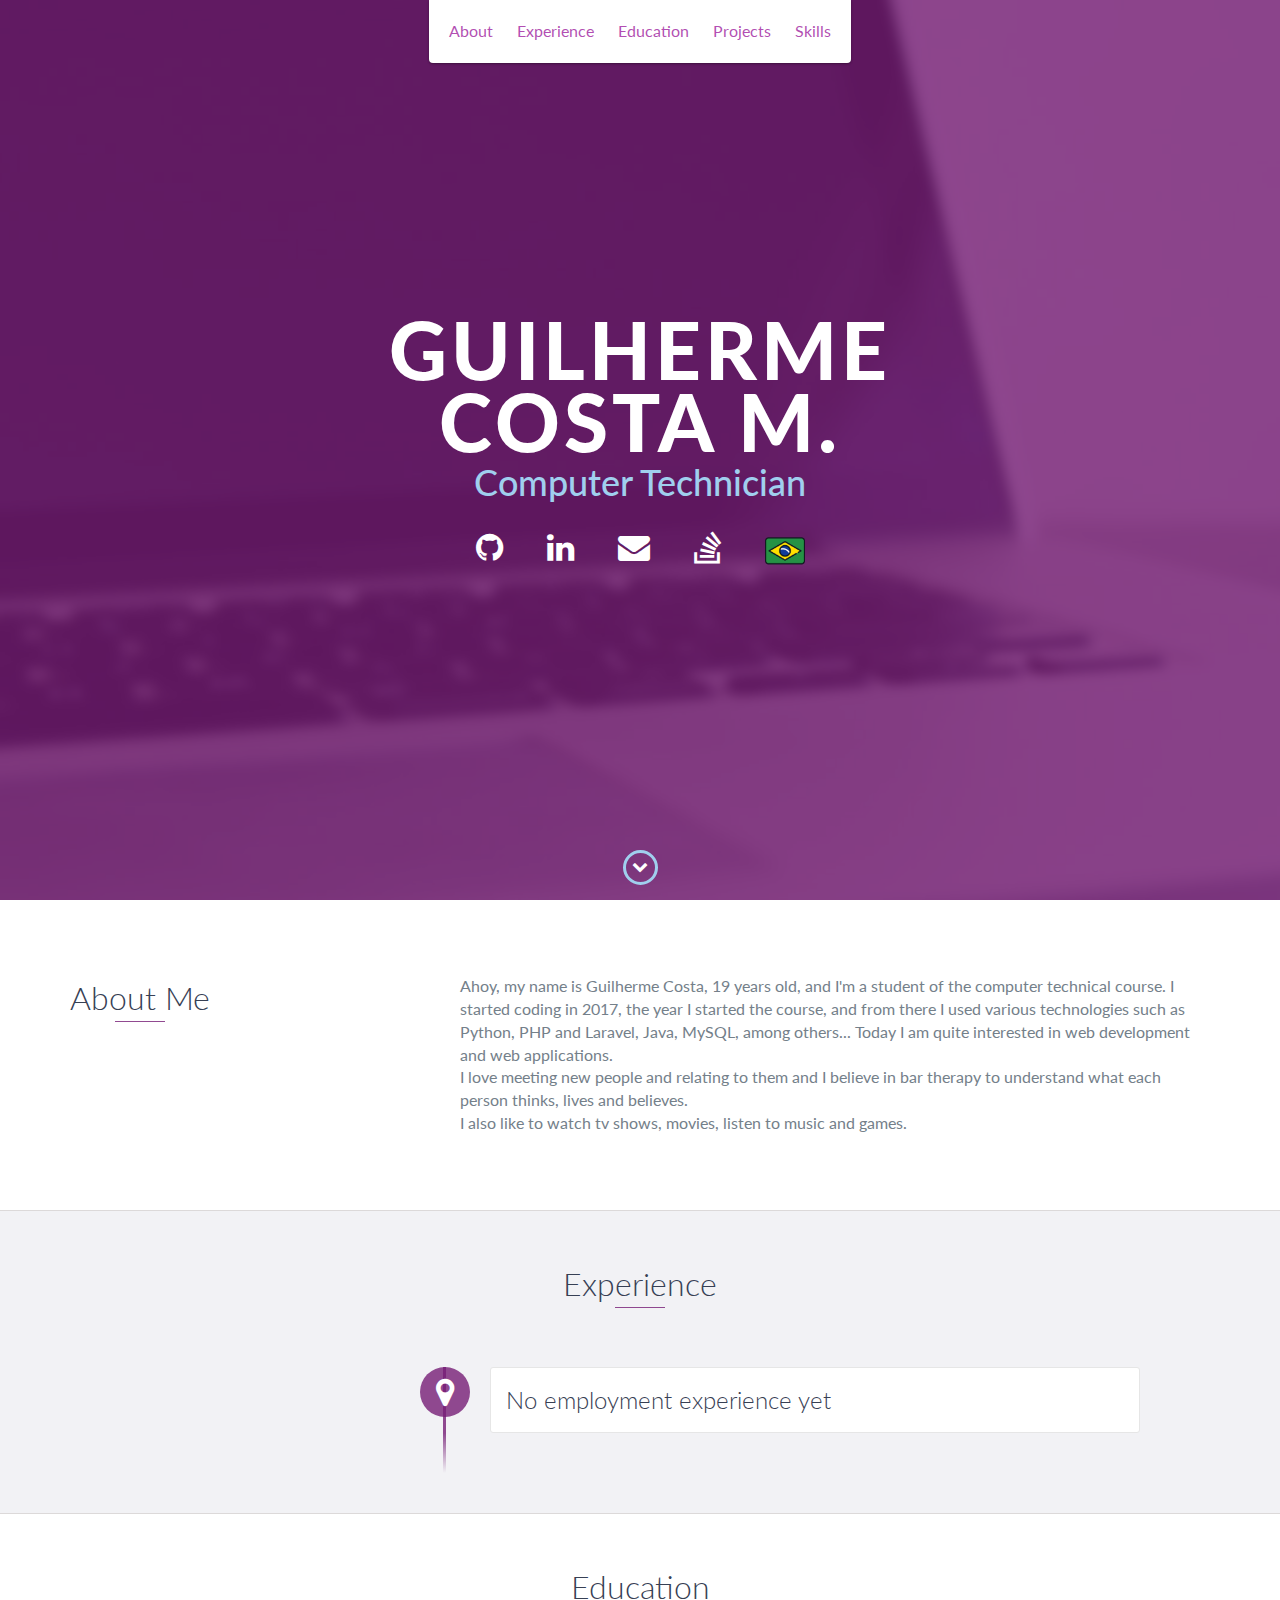
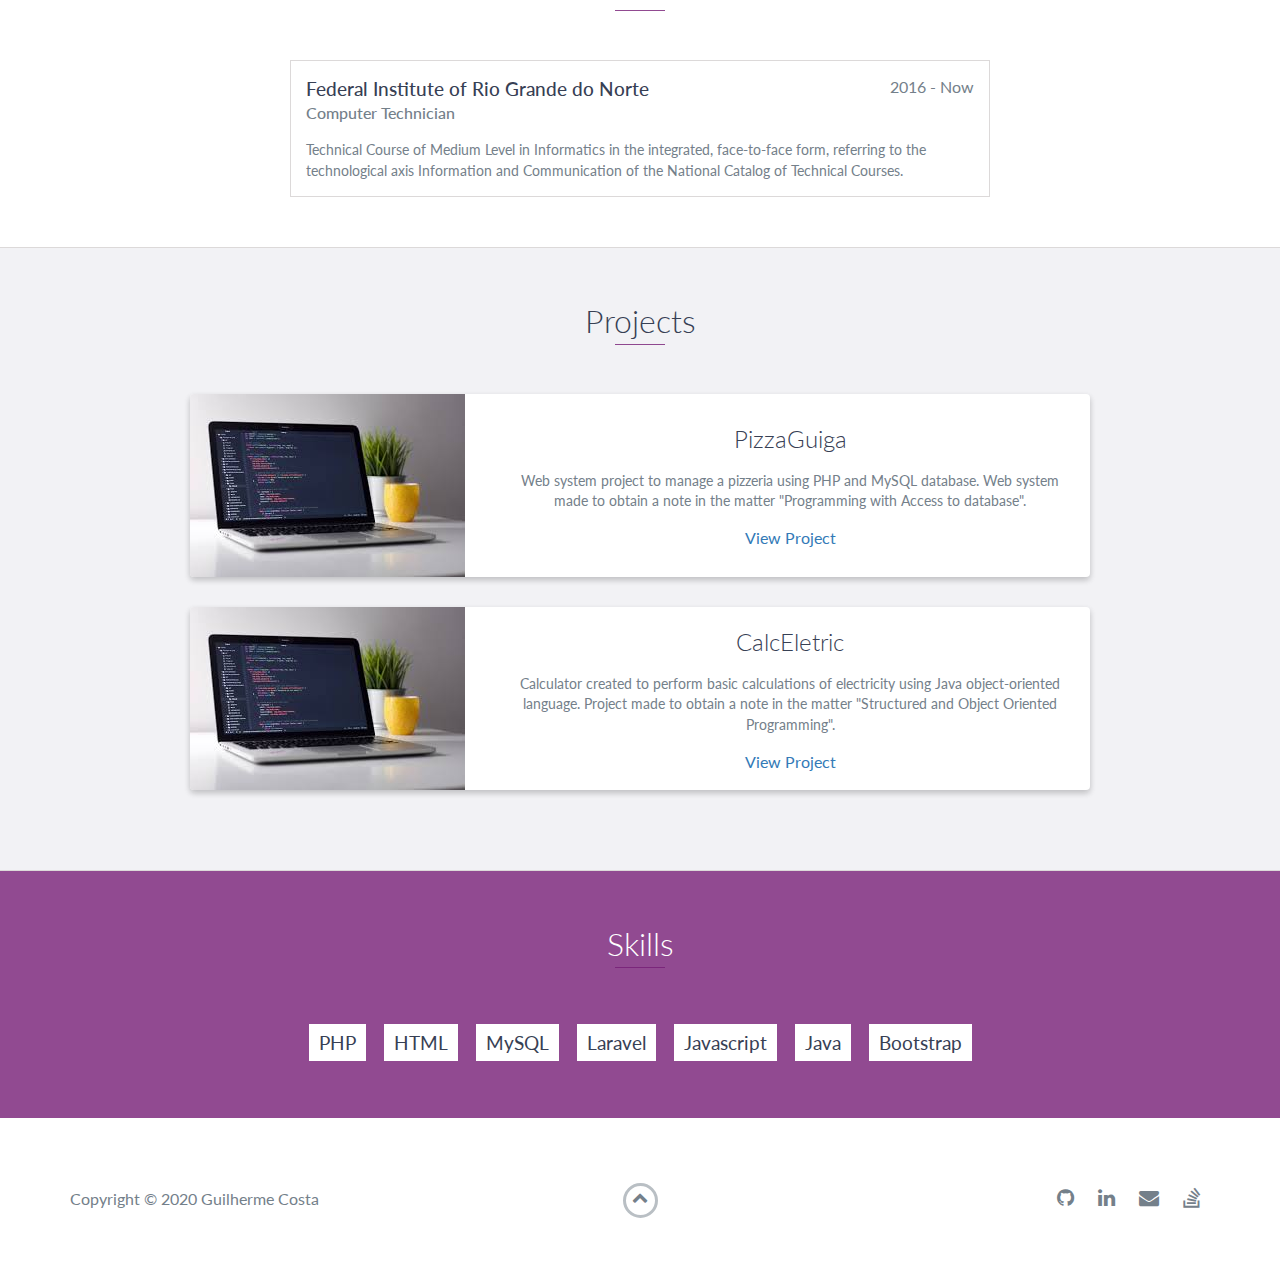
==== index.html @ f0d26895 "remove error of github pages" ====
<!DOCTYPE html>
<html class="no-js" lang="en">

<head>
    <meta charset="utf-8">
    <meta name="author" content="Guilherme Costa de Medeiros">
    <meta name="description" content="Personal portfolio of Guilherme Costa">
    <meta name="keywords" content="coding, portfolio, IT, programming, Guilherme Costa">
    <meta http-equiv=”content-language” content=”en-us”>
    <meta name=”creator” content=”Guilherme Costa de Medeiros”>
    <meta name="viewport" content="width=device-width, initial-scale=1">
    <title>My Portfolio</title>
    <link rel="shortcut icon" href="favicon.ico" type="image/x-icon">
    <link rel="icon" href="favicon.ico" type="image/x-icon">
    <link href="https://fonts.googleapis.com/css?family=Lato:300,400,700,900" rel="stylesheet">
    <link rel="stylesheet" href="libs/font-awesome/css/font-awesome.min.css">
    <link href="css/bootstrap.min.css" rel="stylesheet">
    <link href="css/styles.css" rel="stylesheet">
</head>

<body>
    <div id="mobile-menu-open" class="shadow-large">
        <i class="fa fa-bars" aria-hidden="true"></i>
    </div>
    <!-- End #mobile-menu-toggle -->
    <header>
        <div id="mobile-menu-close">
            <span>Close</span> <i class="fa fa-times" aria-hidden="true"></i>
        </div>
        <ul id="menu" class="shadow">
            <li>
                <a href="#about">About</a>
            </li>
            <li>
                <a href="#experience">Experience</a>
            </li>
            <li>
                <a href="#education">Education</a>
            </li>
            <li>
                <a href="#projects">Projects</a>
            </li>
            <li>
                <a href="#skills">Skills</a>
            </li>
        </ul>
    </header>
    <!-- End header -->

    <div id="lead">
        <div id="lead-content">
            <h1>Guilherme Costa M.</h1>
            <h2>Computer Technician</h2>
            <div class="jumbotron-social">
                <ul class="ul-social-2-0">
                    <li class="li-social-links-2-0">
                        <a class="social-2-0" href="https://github.com/guilhermecostam" target="_blank"><i class="fa fa-github"
                        aria-hidden="true"></i></a>
                    </li>
                    <li class="li-social-links-2-0">
                        <a class="social-2-0" href="https://www.linkedin.com/in/guilhermecostam/" target="_blank"><i class="fa fa-linkedin"
                        aria-hidden="true"></i></a>
                    </li>
                    <!-- <li class="li-social-links-2-0">
                        <a class="social-2-0" href="https://twitter.com/" target="_blank"><i class="fa fa-twitter"
                        aria-hidden="true"></i></a>
                    </li> -->
                    <li class="li-social-links-2-0">
                        <a class="social-2-0" href="mailto:guilhermecostadev@gmail.com?subject=Hello" target="_blank"><i class="fa fa-envelope"
                        aria-hidden="true"></i></a>
                    </li>
                    <li class="li-social-links-2-0">
                        <a class="social-2-0" href="https://pt.stackoverflow.com/users/180341/guilherme-costa?tab=profile" target="_blank"><i class="fa fa-stack-overflow"
                        aria-hidden="true"></i></a>
                    </li>
                    <li class="li-social-links-2-0">
                        <a class="social-2-0" href="index-BR.html"><img src="images/brasil.png" style="height: 40px;"></a>
                    </li>
                </ul>
            </div>
        </div>

        <!-- End #lead-content -->

        <div id="lead-overlay"></div>

        <div id="lead-down">
            <span>
                <i class="fa fa-chevron-down" aria-hidden="true"></i>
            </span>
        </div>
        <!-- End #lead-down -->
    </div>
    <!-- End #lead -->

    <div id="about">
        <div class="container">
            <div class="row">
                <div class="col-md-4">
                    <h2 class="heading">About Me</h2>
                    <!--pôr foto aqui -->
                </div>
                <div class="col-md-8">
                    <p>
                        Ahoy, my name is Guilherme Costa, 19 years old, and I'm a student of the computer technical course. I started coding in 2017, the year I started the course, and from there I used various technologies such as Python, PHP and Laravel, Java, MySQL, among
                        others... Today I am quite interested in web development and web applications.
                        <br>I love meeting new people and relating to them and I believe in bar therapy to understand what each person thinks, lives and believes.
                        <br>I also like to watch tv shows, movies, listen to music and games.
                    </p>
                </div>
            </div>
        </div>
    </div>
    <!-- End #about -->

    <div id="experience" class="background-alt">
        <h2 class="heading">Experience</h2>
        <div id="experience-timeline">
            <div>
                <h3>No employment experience yet</h3>
            </div>

            <!-- <div data-date="2015 – 2016">
                <h3>Employer Name</h3>
                <h4>Job Title</h4>
                <p>
                    Lorem ipsum dolor sit amet, consectetur adipiscing elit. Curabitur in iaculis ex. Etiam volutpat laoreet urna. Morbi ut tortor nec nulla commodo malesuada sit amet vel lacus. Fusce eget efficitur libero. Morbi dapibus porta quam laoreet placerat.
                </p>
            </div> -->

            <!--<div data-date="September 2015 – September 2016">
                <h3>Employer Name</h3>
                <h4>Job Title</h4>
                <p>
                    Lorem ipsum dolor sit amet, consectetur adipiscing elit. Curabitur in iaculis ex. Etiam volutpat laoreet urna. Morbi ut tortor nec nulla commodo malesuada sit amet vel lacus. Fusce eget efficitur libero. Morbi dapibus porta quam laoreet placerat.
                </p>
            </div>-->
        </div>
    </div>
    <!-- End #experience -->

    <div id="education">
        <h2 class="heading">Education</h2>
        <div class="education-block">
            <h3>Federal Institute of Rio Grande do Norte</h3>
            <span class="education-date">2016 - Now</span>
            <h4>Computer Technician</h4>
            <p>
                Technical Course of Medium Level in Informatics in the integrated, face-to-face form, referring to the technological axis Information and Communication of the National Catalog of Technical Courses.
            </p>
        </div>
        <!-- End .education-block -->

        <!-- <div class="education-block">
            <h3>University of Ottawa</h3>
            <span class="education-date">Sept 2016 - Sept 2017</span>
            <h4>Bachelor of Science in Computer Science</h4>
            <ul>
                <li>
                    Lorem ipsum dolor sit amet, consectetur adipiscing elit.
                </li>
                <li>
                    Lorem ipsum dolor sit amet, consectetur adipiscing elit.
                </li>
                <li>
                    Lorem ipsum dolor sit amet, consectetur adipiscing elit.
                </li>
            </ul>
        </div> -->
        <!-- End .education-block -->
    </div>
    <!-- End #education -->

    <div id="projects" class="background-alt">
        <h2 class="heading">Projects</h2>
        <div class="container">
            <div class="row">
                <div class="project shadow-large">
                    <div class="project-image">
                        <img src="images/project.jpg" />
                    </div>
                    <!-- End .project-image -->
                    <div class="project-info">
                        <h3>PizzaGuiga</h3>
                        <p>
                            Web system project to manage a pizzeria using PHP and MySQL database. Web system made to obtain a note in the matter "Programming with Access to database".
                        </p>
                        <a href="https://github.com/guilhermecostam/PizzaGuiga">View Project</a>
                    </div>
                    <!-- End .project-info -->
                </div>
                <!-- End .project -->

                <div class="project shadow-large">
                    <div class="project-image">
                        <img src="images/project.jpg" />
                    </div>
                    <!-- End .project-image -->
                    <div class="project-info">
                        <h3>CalcEletric</h3>
                        <p>
                            Calculator created to perform basic calculations of electricity using Java object-oriented language. Project made to obtain a note in the matter "Structured and Object Oriented Programming".
                        </p>
                        <a href="https://github.com/guilhermecostam/CalcEletric">View Project</a>
                    </div>
                    <!-- End .project-info -->
                </div>
                <!-- End .project -->
            </div>
        </div>
    </div>
    <!-- End #projects -->

    <div id="skills">
        <h2 class="heading">Skills</h2>
        <ul>
            <li>PHP</li>
            <li>HTML</li>
            <li>MySQL</li>
            <li>Laravel</li>
            <li>Javascript</li>
            <li>Java</li>
            <li>Bootstrap</li>
        </ul>
    </div>
    <!-- End #skills -->

    <footer>
        <div class="container">
            <div class="row">
                <div class="col-sm-5 copyright">
                    <p>
                        Copyright &copy; 2020 Guilherme Costa
                    </p>
                </div>
                <div class="col-sm-2 top">
                    <span id="to-top">
                        <i class="fa fa-chevron-up" aria-hidden="true"></i>
                    </span>
                </div>
                <div class="col-sm-5 social">
                    <ul>
                        <li>
                            <a href="https://github.com/guilhermecostam" target="_blank"><i class="fa fa-github" aria-hidden="true"></i></a>
                        </li>
                        <li>
                            <a href="https://www.linkedin.com/in/guilhermecostam/" target="_blank"><i class="fa fa-linkedin" aria-hidden="true"></i></a>
                        </li>
                        <!-- <li>
                            <a href="https://twitter.com/" target="_blank"><i class="fa fa-twitter" aria-hidden="true"></i></a>
                        </li> -->
                        <li>
                            <a href="mailto:guilhermecostadev@gmail.com?subject=Hello" target="_blank"><i class="fa fa-envelope" aria-hidden="true"></i></a>
                        </li>
                        <li>
                            <a href="https://pt.stackoverflow.com/users/180341/guilherme-costa?tab=profile" target="_blank"><i class="fa fa-stack-overflow" aria-hidden="true"></i></a>
                        </li>
                    </ul>
                </div>
            </div>
        </div>
    </footer>
    <!-- End footer -->

    <script src="https://ajax.googleapis.com/ajax/libs/jquery/1.12.4/jquery.min.js"></script>
    <script src="js/scripts.min.js"></script>
</body>

</html>
---- css/styles.css ----
body {
    font-family: 'Lato', sans-serif;
    font-size: 16px
}

.ul-social-2-0 {
    text-align: center;
    padding-left: 0;
}

.li-social-links-2-0 {
    display: inline-block;
    list-style: none;
}

.social-2-0 {
    font-size: 2em;
    color: white;
    padding: 20px;
}

body.active {
    overflow: hidden;
    z-index: -1
}

.no-js #experience-timeline>div {
    background: #fff;
    padding: 10px;
    margin-bottom: 10px;
    border: 1px solid #dcd9d9
}

.no-js #experience-timeline>div h3 {
    font-size: 1.5em;
    font-weight: 300;
    color: #374054;
    display: inline-block;
    margin: 0
}

.no-js #experience-timeline>div h4 {
    font-size: 1.2em;
    font-weight: 300;
    color: #7e8890;
    margin: 0 0 15px 0
}

.no-js #experience-timeline>div p {
    color: #74808a;
    font-size: 0.9em;
    margin: 0
}

.no-js #experience-timeline:before,
.no-js #experience-timeline:after {
    content: none
}

@keyframes dropHeader {
    0% {
        transform: translateY(-100%)
    }
    100% {
        transform: translateY(0)
    }
}

header {
    position: absolute;
    top: 0;
    left: 0;
    right: 0;
    text-align: center;
    z-index: 10;
    animation-name: dropHeader;
    animation-iteration-count: 1;
    animation-timing-function: ease;
    animation-duration: 0.75s
}

header ul {
    display: inline-block;
    background: #fff;
    text-align: center;
    padding: 10px;
    margin: 0;
    border-bottom-right-radius: 4px;
    border-bottom-left-radius: 4px
}

header li {
    display: inline-block
}

header a {
    display: block;
    color: rgba(158, 29, 158, 0.8);
    padding: 10px
}

header a:hover {
    color: #217dbb;
    text-decoration: none;
    background: #eee;
    border-radius: 4px
}

header a:focus {
    color: rgba(117, 29, 117, 0.8);
    text-decoration: none
}

header.active {
    display: block
}

header.sticky {
    position: fixed;
    z-index: 999
}

#menu.active {
    display: block
}

#mobile-menu-open {
    display: none;
    cursor: pointer;
    position: fixed;
    right: 15px;
    top: 10px;
    color: rgba(117, 29, 117, 0.8);
    font-size: 1.5em;
    z-index: 20;
    padding: 0 7px;
    border-radius: 4px;
    background: #fff
}

#mobile-menu-close {
    display: none;
    text-align: right;
    width: 100%;
    background: #fff;
    font-size: 1.5em;
    padding-right: 15px;
    padding-top: 10px;
    cursor: pointer;
    color: rgba(117, 29, 117, 0.8)
}

#mobile-menu-close span {
    font-size: 0.5em;
    text-transform: uppercase
}

#mobile-menu-close i {
    vertical-align: middle
}

footer {
    padding: 50px 0
}

.copyright {
    padding-top: 20px
}

.copyright p {
    margin: 0;
    color: #74808a
}

.top {
    text-align: center
}

.top span {
    cursor: pointer;
    display: block;
    margin: 15px auto 0 auto;
    width: 35px;
    height: 35px;
    border-radius: 50%;
    border: 3px solid #b9bfc4;
    text-align: center
}

.top i {
    color: #74808a
}

.social {
    text-align: right
}

.social ul {
    margin: 5px 0 0 0;
    padding: 0
}

.social li {
    display: inline-block;
    font-size: 1.25em;
    list-style: none
}

.social a {
    display: block;
    color: #74808a;
    padding: 10px
}

.social a:hover {
    color: rgba(117, 29, 117, 0.8)
}

.btn-rounded-white {
    display: inline-block;
    color: #fff;
    padding: 15px 25px;
    border: 3px solid #fff;
    border-radius: 30px;
    transition: .5s ease all
}

.btn-rounded-white:hover {
    color: rgba(117, 29, 117, 0.8);
    background: #fff;
    text-decoration: none
}

.shadow {
    box-shadow: 0 1px 3px rgba(0, 0, 0, 0.12), 0 1px 2px rgba(0, 0, 0, 0.24)
}

.shadow-large {
    box-shadow: 0 3px 6px rgba(0, 0, 0, 0.08), 0 3px 6px rgba(0, 0, 0, 0.15)
}

.heading {
    position: relative;
    display: inline-block;
    font-size: 2em;
    font-weight: 300;
    margin: 0 0 30px 0
}

.heading:after {
    position: absolute;
    content: '';
    top: 100%;
    height: 1px;
    width: 50px;
    left: 0;
    right: 0;
    margin: 0 auto;
    background: rgba(117, 29, 117, 0.8)
}

.background-alt {
    background: #f2f2f5
}

#lead {
    position: relative;
    height: 100vh;
    min-height: 500px;
    max-height: 1080px;
    background: url(../images/lead-bg.jpg);
    background-size: cover;
    padding: 15px;
    overflow: hidden
}

#lead-content {
    position: absolute;
    z-index: 10;
    top: 50%;
    left: 50%;
    transform: translate(-50%, -50%);
    text-align: center
}

#lead-content h1,
#lead-content h2 {
    margin: 0
}

#lead-content h1 {
    color: #fff;
    font-weight: 900;
    font-size: 5em;
    text-transform: uppercase;
    letter-spacing: 0.05em;
    line-height: 0.9em
}

#lead-content h2 {
    color: #a0cfee;
    font-weight: 500;
    font-size: 2.25em;
    margin-bottom: 15px
}

#lead-overlay {
    position: absolute;
    height: 100%;
    width: 100%;
    top: 0;
    right: 0;
    bottom: 0;
    left: 0;
    background: rgba(117, 29, 117, 0.8);
    z-index: 1
}

#lead-down {
    position: absolute;
    left: 0;
    right: 0;
    width: 100%;
    text-align: center;
    z-index: 10;
    bottom: 15px;
    color: #fff
}

#lead-down span {
    cursor: pointer;
    display: block;
    margin: 0 auto;
    width: 35px;
    height: 35px;
    border-radius: 50%;
    border: 3px solid #a0cfee;
    text-align: center
}

#lead-down i {
    animation: pulsate 1.5s ease;
    animation-iteration-count: infinite;
    padding-top: 5px
}

@keyframes pulsate {
    0% {
        transform: scale(1, 1)
    }
    50% {
        transform: scale(1.2, 1.2)
    }
    100% {
        transform: scale(1, 1)
    }
}

#about {
    padding: 75px 15px;
    border-bottom: 1px solid #dcd9d9
}

#about h2 {
    color: #374054
}

#about p {
    color: #74808a;
    margin: 0
}

#experience {
    padding: 50px 15px;
    text-align: center;
    border-bottom: 1px solid #dcd9d9
}

#experience h2 {
    color: #374054
}

#experience-timeline {
    margin: 30px auto 0 auto;
    position: relative;
    max-width: 1000px
}

#experience-timeline:before {
    position: absolute;
    content: '';
    top: 0;
    bottom: 0;
    left: 303px;
    right: auto;
    height: 100%;
    width: 3px;
    background: rgba(117, 29, 117, 0.8);
    z-index: 0
}

#experience-timeline:after {
    position: absolute;
    content: '';
    width: 3px;
    height: 40px;
    background: rgba(117, 29, 117, 0.8);
    background: linear-gradient(to bottom, rgba(117, 29, 117, 0.8), rgba(52, 152, 219, 0));
    top: 100%;
    left: 303px
}

.vtimeline-content {
    margin-left: 350px;
    background: #fff;
    border: 1px solid #e6e6e6;
    padding: 15px;
    border-radius: 3px;
    text-align: left
}

.vtimeline-content h3 {
    font-size: 1.5em;
    font-weight: 300;
    color: #374054;
    display: inline-block;
    margin: 0
}

.vtimeline-content h4 {
    font-size: 1.2em;
    font-weight: 300;
    color: #7e8890;
    margin: 0 0 15px 0
}

.vtimeline-content p {
    color: #74808a;
    font-size: 0.9em;
    margin: 0
}

.vtimeline-point {
    position: relative;
    display: block;
    margin-bottom: 30px
}

.vtimeline-icon {
    position: relative;
    color: #fff;
    width: 50px;
    height: 50px;
    background: rgba(117, 29, 117, 0.8);
    border-radius: 50%;
    float: left;
    z-index: 99;
    margin-left: 280px
}

.vtimeline-icon i {
    display: block;
    font-size: 2em;
    margin-top: 10px
}

.vtimeline-date {
    width: 260px;
    text-align: right;
    position: absolute;
    left: 0;
    top: 10px;
    font-weight: 300;
    color: #374054
}

#education {
    padding: 50px 15px 20px 15px;
    border-bottom: 1px solid #dcd9d9;
    text-align: center
}

#education h2 {
    color: #374054;
    margin-bottom: 50px
}

.education-block {
    max-width: 700px;
    margin: 0 auto 30px auto;
    padding: 15px;
    border: 1px solid #dcd9d9;
    text-align: left
}

.education-block h3 {
    font-weight: 500;
    float: left;
    margin: 0;
    color: #374054
}

.education-block span {
    color: #74808a;
    float: right
}

.education-block h4 {
    color: #74808a;
    clear: both;
    font-weight: 500;
    margin: 0 0 15px 0
}

.education-block p,
.education-block ul {
    margin: 0;
    color: #74808a;
    font-size: 0.9em
}

.education-block ul {
    padding: 0 0 0 15px
}

#projects {
    padding: 50px 15px;
    border-bottom: 1px solid #dcd9d9;
    text-align: center
}

#projects h2 {
    color: #374054;
    margin-bottom: 50px
}

.project {
    position: relative;
    max-width: 900px;
    margin: 0 auto 30px auto;
    overflow: hidden;
    background: #fff;
    border-radius: 4px
}

.project-image {
    float: left
}

.project-info {
    position: absolute;
    top: 50%;
    transform: translateY(-50%);
    margin-left: 300px;
    padding: 15px
}

.project-info h3 {
    font-size: 1.5em;
    font-weight: 300;
    color: #374054;
    margin: 0 0 15px 0
}

.project-info p {
    color: #74808a;
    margin: 0 0 15px 0;
    font-size: 0.9em
}

.no-image .project-info {
    position: relative;
    margin: 0;
    padding: 30px 15px;
    transform: none
}

#more-projects {
    display: none
}

#skills {
    padding: 50px 15px;
    background: rgba(117, 29, 117, 0.8);
    text-align: center
}

#skills h2 {
    color: #fff;
    margin-bottom: 50px
}

#skills ul {
    display: block;
    margin: 0 auto;
    padding: 0;
    max-width: 800px
}

#skills li {
    display: inline-block;
    margin: 7px;
    padding: 5px 10px;
    color: #374054;
    background: #fff;
    list-style: none;
    cursor: default;
    font-size: 1.2em
}

.optional-section {
    padding: 50px 15px;
    text-align: center;
    border-top: 1px solid #dcd9d9
}

.optional-section h2 {
    color: #374054
}

.optional-section-block {
    max-width: 700px;
    margin: 0 auto 30px auto;
    padding: 15px;
    border: 1px solid #dcd9d9;
    background: #fff;
    text-align: left
}

.optional-section-block h3 {
    font-weight: 500;
    margin: 0 0 15px 0;
    color: #374054
}

.optional-section-block h4 {
    color: #74808a;
    clear: both;
    font-weight: 500;
    margin: 0 0 15px 0
}

.optional-section-block p,
.optional-section-block ul {
    margin: 0 0 15px 0;
    color: #74808a;
    font-size: 0.9em
}

.optional-section-block ul {
    padding: 0 0 0 15px
}

@media only screen and (max-width: 750px) {
    #experience-timeline:before,
    #experience-timeline:after {
        left: 23px
    }
    .vtimeline-date {
        width: auto;
        text-align: left;
        position: relative;
        margin-bottom: 15px;
        display: block;
        margin-left: 70px
    }
    .vtimeline-icon {
        margin-left: 0
    }
    .vtimeline-content {
        margin-left: 70px
    }
}

@media only screen and (max-width: 992px) {
    #lead {
        height: auto;
        min-height: auto;
        max-height: auto;
        padding: 100px 15px
    }
    #lead-content {
        position: relative;
        transform: none;
        left: auto;
        top: auto
    }
    #lead-content h1 {
        font-size: 3em
    }
    #lead-content h2 {
        font-size: 1.75em
    }
    #about {
        text-align: center
    }
    #about p {
        text-align: left
    }
}

@media only screen and (max-width: 768px) {
    header {
        position: fixed;
        display: none;
        z-index: 999;
        animation: none;
        bottom: 0;
        height: 100%
    }
    #mobile-menu-open,
    #mobile-menu-close {
        display: block
    }
    #menu {
        height: 100%;
        overflow-y: auto;
        box-shadow: none;
        border-radius: 0;
        width: 100%
    }
    #menu li {
        display: block;
        margin-bottom: 10px
    }
    #lead-content h1 {
        font-size: 2em
    }
    #lead-content h2 {
        font-size: 1.3em
    }
    #lead-content a {
        padding: 10px 20px
    }
    #lead-down {
        display: none
    }
    .education-block h3,
    .education-block span {
        float: none
    }
    .project-image {
        display: none
    }
    .project-info {
        position: relative;
        margin: 0;
        padding: 30px 15px;
        top: auto;
        transform: none
    }
    footer {
        text-align: center
    }
    .social {
        text-align: center
    }
}

@media only screen and (max-width: 480px) {
    #lead-content h1 {
        font-size: 1.5em
    }
    #lead-content h2 {
        font-size: 1em
    }
    #lead-content a {
        font-size: 0.9em;
        padding: 5px 10px
    }
}
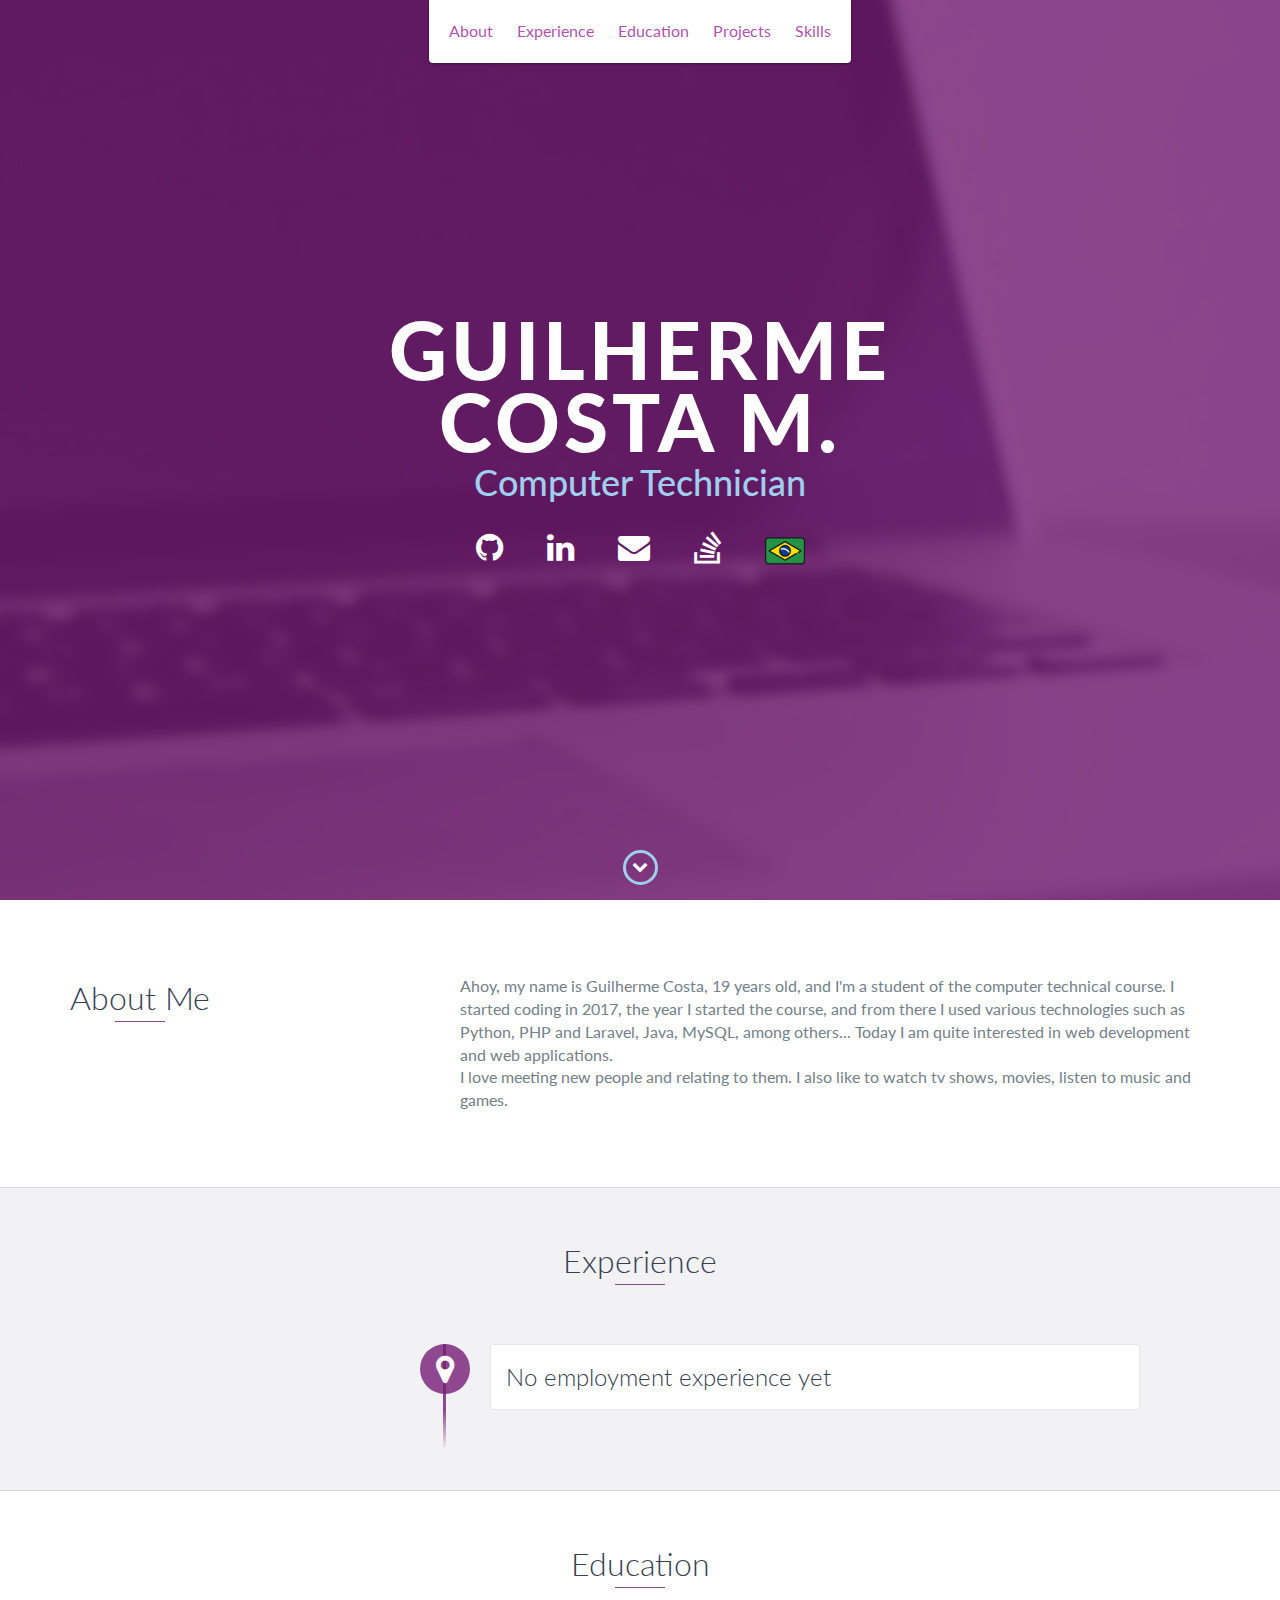
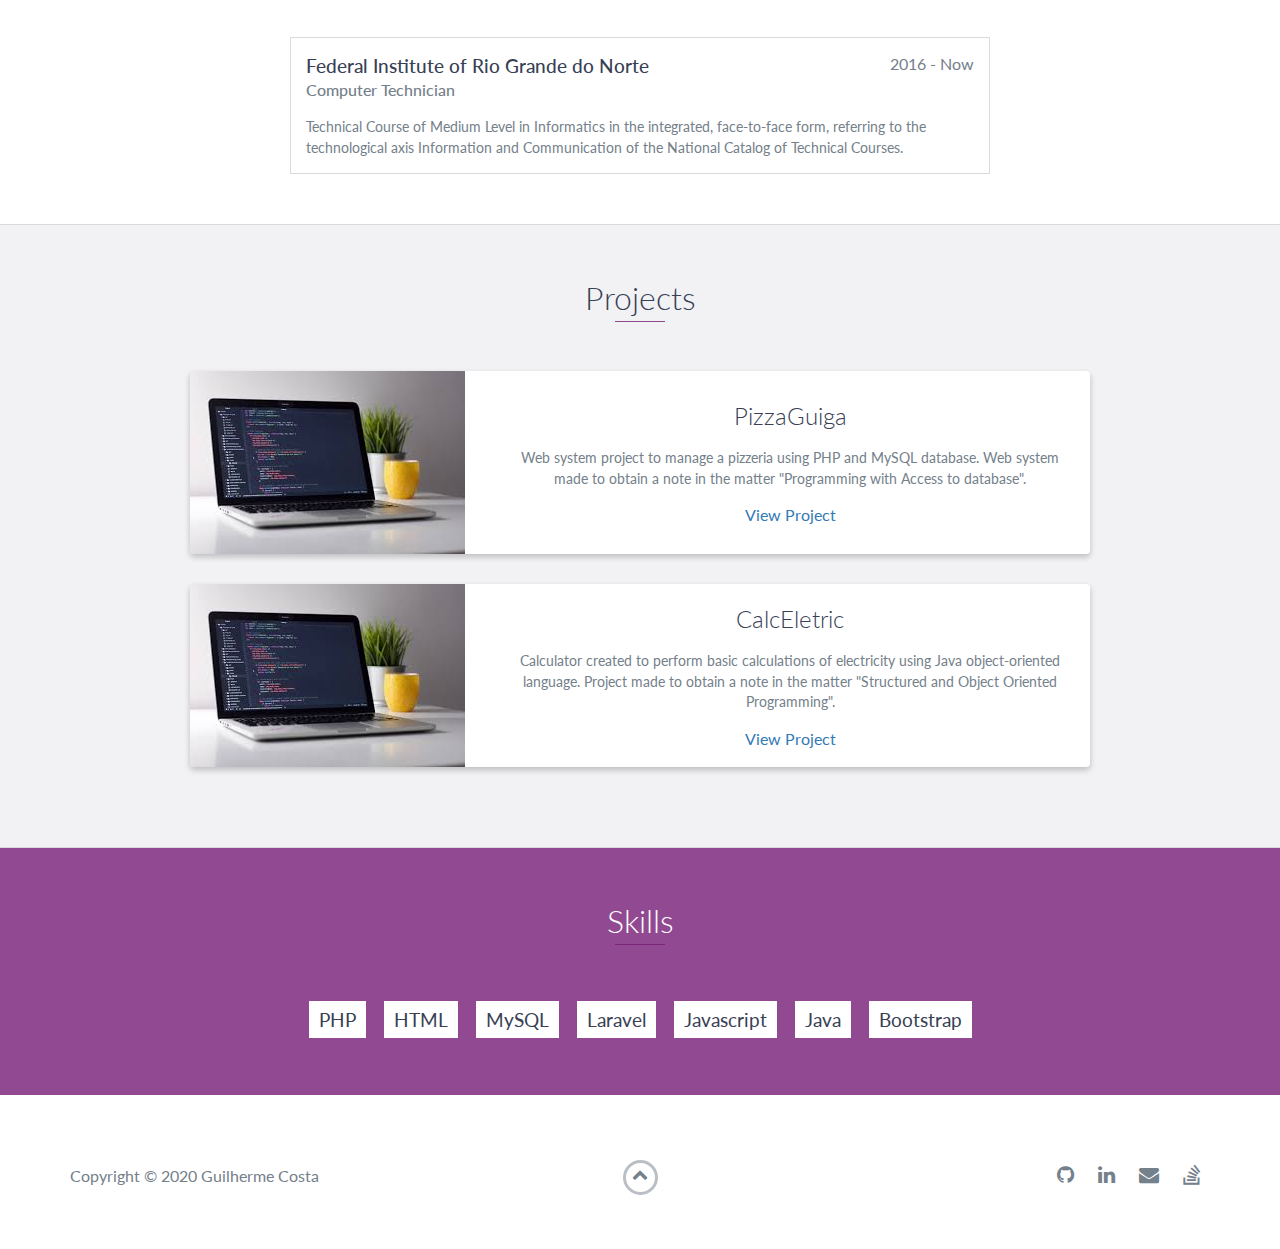
==== commit f0ceea38: "Update index.html" ====
--- a/index.html
+++ b/index.html
@@ -104,8 +104,7 @@
                     <p>
                         Ahoy, my name is Guilherme Costa, 19 years old, and I'm a student of the computer technical course. I started coding in 2017, the year I started the course, and from there I used various technologies such as Python, PHP and Laravel, Java, MySQL, among
                         others... Today I am quite interested in web development and web applications.
-                        <br>I love meeting new people and relating to them and I believe in bar therapy to understand what each person thinks, lives and believes.
-                        <br>I also like to watch tv shows, movies, listen to music and games.
+                        <br>I love meeting new people and relating to them. I also like to watch tv shows, movies, listen to music and games.
                     </p>
                 </div>
             </div>
@@ -266,4 +265,4 @@
     <script src="js/scripts.min.js"></script>
 </body>
 
-</html>+</html>
